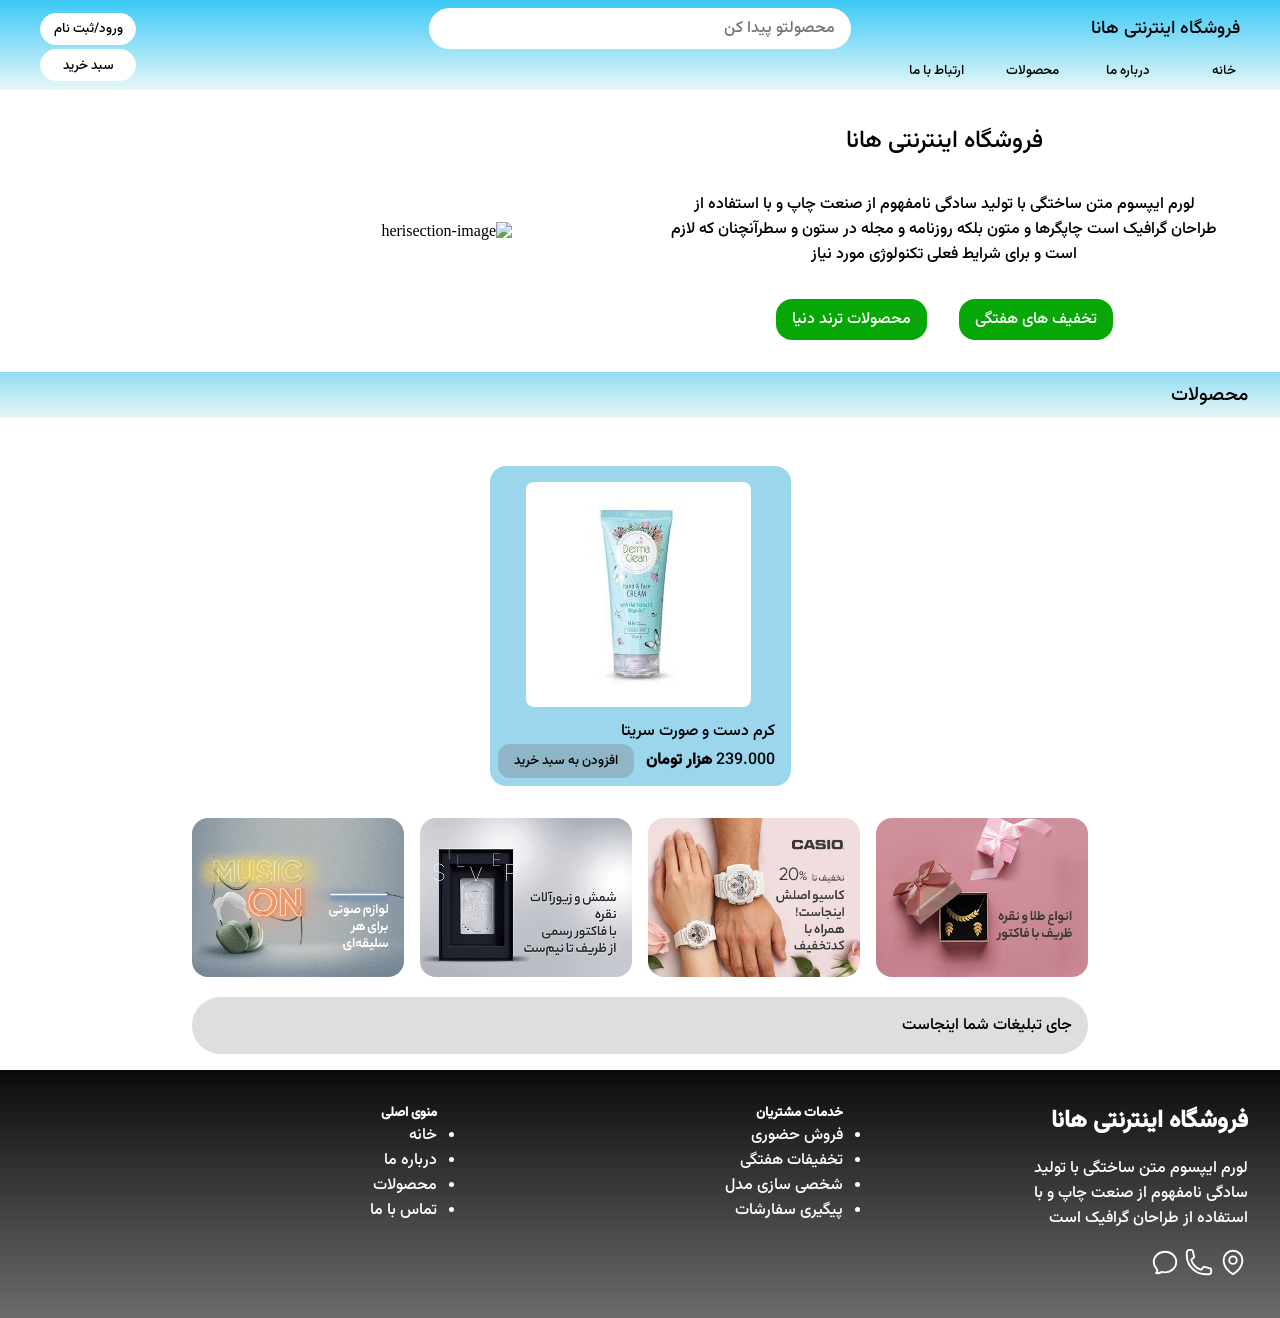
==== index.html @ d246e287 "first commit" ====
<!doctype html>
<html lang="IR-fa" dir="rtl">
  <head>
    <meta charset="UTF-8" />
    <meta name="viewport" content="width=device-width, initial-scale=1.0" />
    <title>hannashope</title>
    <link rel="stylesheet" href="style.css" />
  </head>
  <body>
    <nav>
      <div class="navbar">
        <p>فروشگاه اینترنتی هانا</p>
        <input
          type="search"
          name="searchBox"
          id="searchBox "
          placeholder="محصولتو پیدا کن"
        />
        <button href="#" id="singin">ورود/ثبت نام</button>
        <div class="nav-items">
          <a href="index.html">خانه</a>
          <a href="#">درباره ما</a>
          <a href="./pages/product.html">محصولات</a>
          <a
            href="./pages/contactus.html
          "
            >ارتباط با ما</a
          >
        </div>
        <div id="buycontant">
          <button id="buy">سبد خرید</button>
        </div>
      </div>
    </nav>

    <section class="herosection">
      <div id="herosection-text">
        <p id="title">فروشگاه اینترنتی هانا</p>
        <p id="slogan">
          لورم ایپسوم متن ساختگی با تولید سادگی نامفهوم از صنعت چاپ و با استفاده
          از طراحان گرافیک است چاپگرها و متون بلکه روزنامه و مجله در ستون و
          سطرآنچنان که لازم است و برای شرایط فعلی تکنولوژی مورد نیاز
        </p>
        <div id="herosection-link">
          <a href="#">تخفیف های هفتگی</a>
          <a href="#">محصولات ترند دنیا</a>
        </div>
      </div>
      <div id="herosection-imags">
        <img src="../imgs/bdn2D8Bsgq.gif" alt="herisection-image" />
      </div>
    </section>
    <section class="proudectbar">
      <p id="proudectbar-title">محصولات</p>
      <div id="proudectCard">
        <img src="../imgs/image.png" alt="hands creame" />
        <a href="pages/nextpage.html">کرم دست و صورت سریتا</a>
        <p>
          239.000
          <strong>هزار تومان</strong>
        </p>
        <button id="buyButton">افزودن به سبد خرید</button>
      </div>
    </section>
    <section id="adscontaner">
      <div class="adsitems">
        <a href="#">
          <img src="../imgs/1.webp" alt="" />
        </a>
      </div>
      <div class="adsitems">
        <a href="#">
          <img src="../imgs/2.webp" alt="" />
        </a>
      </div>
      <div class="adsitems">
        <a href="#">
          <img src="../imgs/3.gif" alt="" />
        </a>
      </div>
      <div class="adsitems">
        <a href="#">
          <img src="../imgs/4.gif" alt="" />
        </a>
      </div>
      <div>
        <p>جای تبلیغات شما اینجاست</p>
      </div>
    </section>
    <footer class="footer">
      <div id="footer-logo">
        <h2>فروشگاه اینترنتی هانا</h2>
        <p>
          لورم ایپسوم متن ساختگی با تولید سادگی نامفهوم از صنعت چاپ و با استفاده
          از طراحان گرافیک است
        </p>
        <div id="footer-link">
          <a href="#">
            <svg
              xmlns="http://www.w3.org/2000/svg"
              fill="none"
              viewBox="0 0 24 24"
              stroke-width="1.5"
              stroke="currentColor"
              class="size-6"
            >
              <path
                stroke-linecap="round"
                stroke-linejoin="round"
                d="M15 10.5a3 3 0 1 1-6 0 3 3 0 0 1 6 0Z"
              />
              <path
                stroke-linecap="round"
                stroke-linejoin="round"
                d="M19.5 10.5c0 7.142-7.5 11.25-7.5 11.25S4.5 17.642 4.5 10.5a7.5 7.5 0 1 1 15 0Z"
              />
            </svg>
          </a>
          <a href="#">
            <svg
              xmlns="http://www.w3.org/2000/svg"
              fill="none"
              viewBox="0 0 24 24"
              stroke-width="1.5"
              stroke="currentColor"
              class="size-6"
            >
              <path
                stroke-linecap="round"
                stroke-linejoin="round"
                d="M2.25 6.75c0 8.284 6.716 15 15 15h2.25a2.25 2.25 0 0 0 2.25-2.25v-1.372c0-.516-.351-.966-.852-1.091l-4.423-1.106c-.44-.11-.902.055-1.173.417l-.97 1.293c-.282.376-.769.542-1.21.38a12.035 12.035 0 0 1-7.143-7.143c-.162-.441.004-.928.38-1.21l1.293-.97c.363-.271.527-.734.417-1.173L6.963 3.102a1.125 1.125 0 0 0-1.091-.852H4.5A2.25 2.25 0 0 0 2.25 4.5v2.25Z"
              />
            </svg>
          </a>
          <a href="">
            <svg
              xmlns="http://www.w3.org/2000/svg"
              fill="none"
              viewBox="0 0 24 24"
              stroke-width="1.5"
              stroke="currentColor"
              class="size-6"
            >
              <path
                stroke-linecap="round"
                stroke-linejoin="round"
                d="M12 20.25c4.97 0 9-3.694 9-8.25s-4.03-8.25-9-8.25S3 7.444 3 12c0 2.104.859 4.023 2.273 5.48.432.447.74 1.04.586 1.641a4.483 4.483 0 0 1-.923 1.785A5.969 5.969 0 0 0 6 21c1.282 0 2.47-.402 3.445-1.087.81.22 1.668.337 2.555.337Z"
              />
            </svg>
          </a>
        </div>
      </div>
      <div id="footer-none">
        <h5>خدمات مشتریان</h5>
        <a href="">
          <ul>
            <li>فروش حضوری</li>
            <li>تخفیفات هفتگی</li>
            <li>شخصی سازی مدل</li>
            <li>پیگیری سفارشات</li>
          </ul>
        </a>
      </div>
      <div id="footer-nav">
        <h5>منوی اصلی</h5>
        <a href="">
          <ul>
            <li>خانه</li>
            <li>درباره ما</li>
            <li>محصولات</li>
            <li>تماس با ما</li>
          </ul>
        </a>
      </div>
    </footer>
  </body>
</html>
---- style.css ----
@font-face {
  font-family: "new";
  /* src: url(fonts/B\ Ziba_0.ttf); */
  src: url(fonts/webfonts/Vazirmatn-Medium.woff2);
}
@font-face {
  font-family: "funy";
  src: url(../fonts/B\ Ziba_0.ttf);
}
* {
  margin: 0;
  padding: 0;
}
a {
  text-decoration-line: none;
}

/* nav bar style */
.navbar {
  background: linear-gradient(to bottom, #3bc9f5, #dcf3f5ab);
  display: grid;
  /* background-color: #91dcf3; */
  grid-template-columns: repeat(3, 1fr);
  padding: 0.5rem;
  grid-template-rows: 0fr 0.8fr;
  /* position: fixed;
  z-index: 999;
  width: 100%; */
}
.navbar p {
  font-family: "new";
  margin-right: 2rem;
  font-weight: 500;
  align-self: center;
  font-size: large;
}

input[type="search"] {
  border: none;
  border-radius: 1.5rem;
  font-size: medium;
  padding: 0.5rem 1rem;
  cursor: pointer;
  outline: none;
  font-family: "new";
}

#singin,
#buy {
  background-color: white;
  border: 0.01px solid rgb(255, 255, 255);
  border-radius: 1rem;
  margin-left: 2rem;
  width: 6rem;
  font-family: "new";
  font-size: smaller;
  cursor: pointer;
  height: 2rem;
  justify-self: end;
  align-self: center;
  transition: 0.2s ease-in-out;
}
#singin:hover,
#buy:hover {
  transform: scale(1.02);
}
#buycontant {
  grid-column: 3/4;
  justify-items: center;
  justify-self: end;
}
@media only screen and (max-width: 600px) {
  .navbar {
    grid-template-columns: repeat(2, 1fr);
  }
}
/* nav bar items style */
.nav-items {
  display: grid;
  grid-template-columns: repeat(4, 6rem);
  justify-items: center;
  align-self: end;
}
.nav-items a {
  font-family: "new";
  font-size: smaller;
  color: black;
  transition: 0.3 ease-in-out;
}
.nav-items a:hover {
  transform: translateY(2px);
}

/*herosection  */
@media only screen and (max-width: 600px) {
  .herosection {
    flex-direction: column-reverse;
    align-content: center;
    justify-content: center;
  }
  #herosection-link a {
    width: 100%;
    font-size: small;
  }
}
.herosection {
  display: flex;
  padding: 2rem;
  align-items: center;
  /* padding-top: 8rem; */
}
#herosection-imags {
  flex: 1;
}
#herosection-imags img {
  width: 60%;
  margin-right: 8rem;
}
#herosection-text {
  flex: 1;
  display: flex;
  flex-direction: column;
  align-items: center;
  gap: 2rem;
}
#slogan {
  font-family: "new";
  font-weight: 200;
  width: 90%;
  align-items: center;
  text-align: center;
}
#title {
  font-family: "new";
  font-size: x-large;
}
#herosection-link {
  display: flex;
  flex-direction: row;
  gap: 2rem;
}
#herosection-link a {
  font-family: "new";
  padding: 0.5rem 1rem;
  border-radius: 1rem;
  color: white;
  background-color: rgb(7, 167, 7);
}
#herosection-link a:hover {
  background-color: rgb(5, 136, 5);
}

/* prodactcards */
#proudectbar-title {
  background: linear-gradient(to bottom, #91dcf3, #dcf3f5ab);
  padding: 0.5rem 2rem;
  font-family: "new";
  font-size: larger;
  font-weight: 300;
  margin-bottom: 3rem;
}
#proudectCard {
  background-color: rgba(114, 197, 230, 0.705);
  width: fit-content;
  padding: 0.5rem;
  border-radius: 1rem;
  margin: 0 auto;
}

#proudectCard a {
  color: black;
  font-family: "new";
  padding-top: 0.5rem;
  display: block;
  margin-right: 0.5rem;
  transition: 0.4s ease-in-out;
}
#proudectCard a:hover {
  transform: translateX(-3px);
}
#proudectCard a:link {
  text-decoration: none;
}
#proudectCard p {
  font-family: "new";
  display: inline-block;
  margin-right: 0.5rem;
}
#proudectCard img {
  border-radius: 0.5rem;
  margin-right: 2rem;
  margin-top: 0.5rem;
}
#buyButton {
  border: none;
  background-color: rgba(114, 108, 108, 0.3);
  margin-right: 0.5rem;
  padding: 0.4rem 1rem;
  border-radius: 0.75rem;
  font-family: "new";
  cursor: pointer;
  transition: 0.2s ease-in-out;
}

#buyButton:hover {
  transform: scale(1.03);
  background-color: rgba(236, 234, 234, 0.705);
}

/* ADS SECTION */
#adscontaner {
  display: grid;
  grid-template-rows: 1fr auto;
  grid-template-columns: repeat(4, 1fr);
  width: 70%;
  margin: 1rem auto;
  gap: 1rem;
  padding-top: 1rem;
  grid-row: 1/5;
}
#adscontaner div img {
  border-radius: 1rem;
  width: 100%;
  transition: 0.3s ease-in-out;
}
#adscontaner div:nth-child(5) {
  background-color: rgb(223, 221, 224);
  grid-column: 1/5;
  justify-items: center;
  padding: 1rem;
  border-radius: 2rem;
  font-family: "new";
  font-weight: 300;
}
.adsitems a img:hover {
  transform: scale(1.05);
}
/* footer */
.footer {
  background: linear-gradient(to bottom, #0b0b0b, #212323ab);
  color: white;
  font-family: "new";
  padding: 2rem;
  display: flex;
}
.footer a {
  color: white;
}
.footer li:hover {
  color: rgb(72, 174, 229);
}
footer div {
  flex: 1;
}
#footer-logo {
  display: flex;
  flex-direction: column;
  gap: 1rem;
}
#footer-logo p {
  width: 60%;
}
#footer-link a svg {
  width: 30px;
}
.footer ul {
  display: inline-block;
}
::marker {
}

/* product page style */
.product {
  width: 80%;
  margin: 2rem auto;
}
#productbox {
  gap: 1rem;
  display: flex;
  flex-wrap: wrap;
  justify-content: space-between;
}
.product h4 {
  font-size: x-large;
  font-weight: 700;
  font-family: "funy";
  padding: 1rem 0.5rem;
}

/* contact us style */
#contactcountainar {
  display: flex;
  flex-direction: column;
  align-items: center;
  margin-top: 2rem;
}
.form {
  border-radius: 1rem;
  background-color: #91dcf3;
  padding: 1rem;
  width: 40%;
  margin: 1rem auto;
  display: grid;
  grid-template-columns: repeat(2, 1fr);
  grid-template-rows: repeat(6, 1fr);
  gap: 1rem;
}

#contactcountainar h2 {
  font-family: "new";
  font-weight: 400;
}
.form div {
  display: flex;
  flex-direction: column;
  gap: 0.5rem;
}
.form div:nth-child(6) {
  grid-column: 1/3;
}
textarea {
  resize: none;
}

.form label {
  font-family: "new";
  font-weight: 300;
}

.form input,
textarea {
  outline: none;
  border: 0.5px solid gray;
  border-radius: 0.5rem;
  padding: 0.5rem;
  direction: rtl;
}
input[type="reset"],
input[type="submit"] {
  background-color: rgb(4, 150, 4);
  font-family: "new";
  border: none;
  font-size: medium;
}
input[type="reset"]:hover,
input[type="submit"]:hover {
  background-color: green;
  cursor: pointer;
}
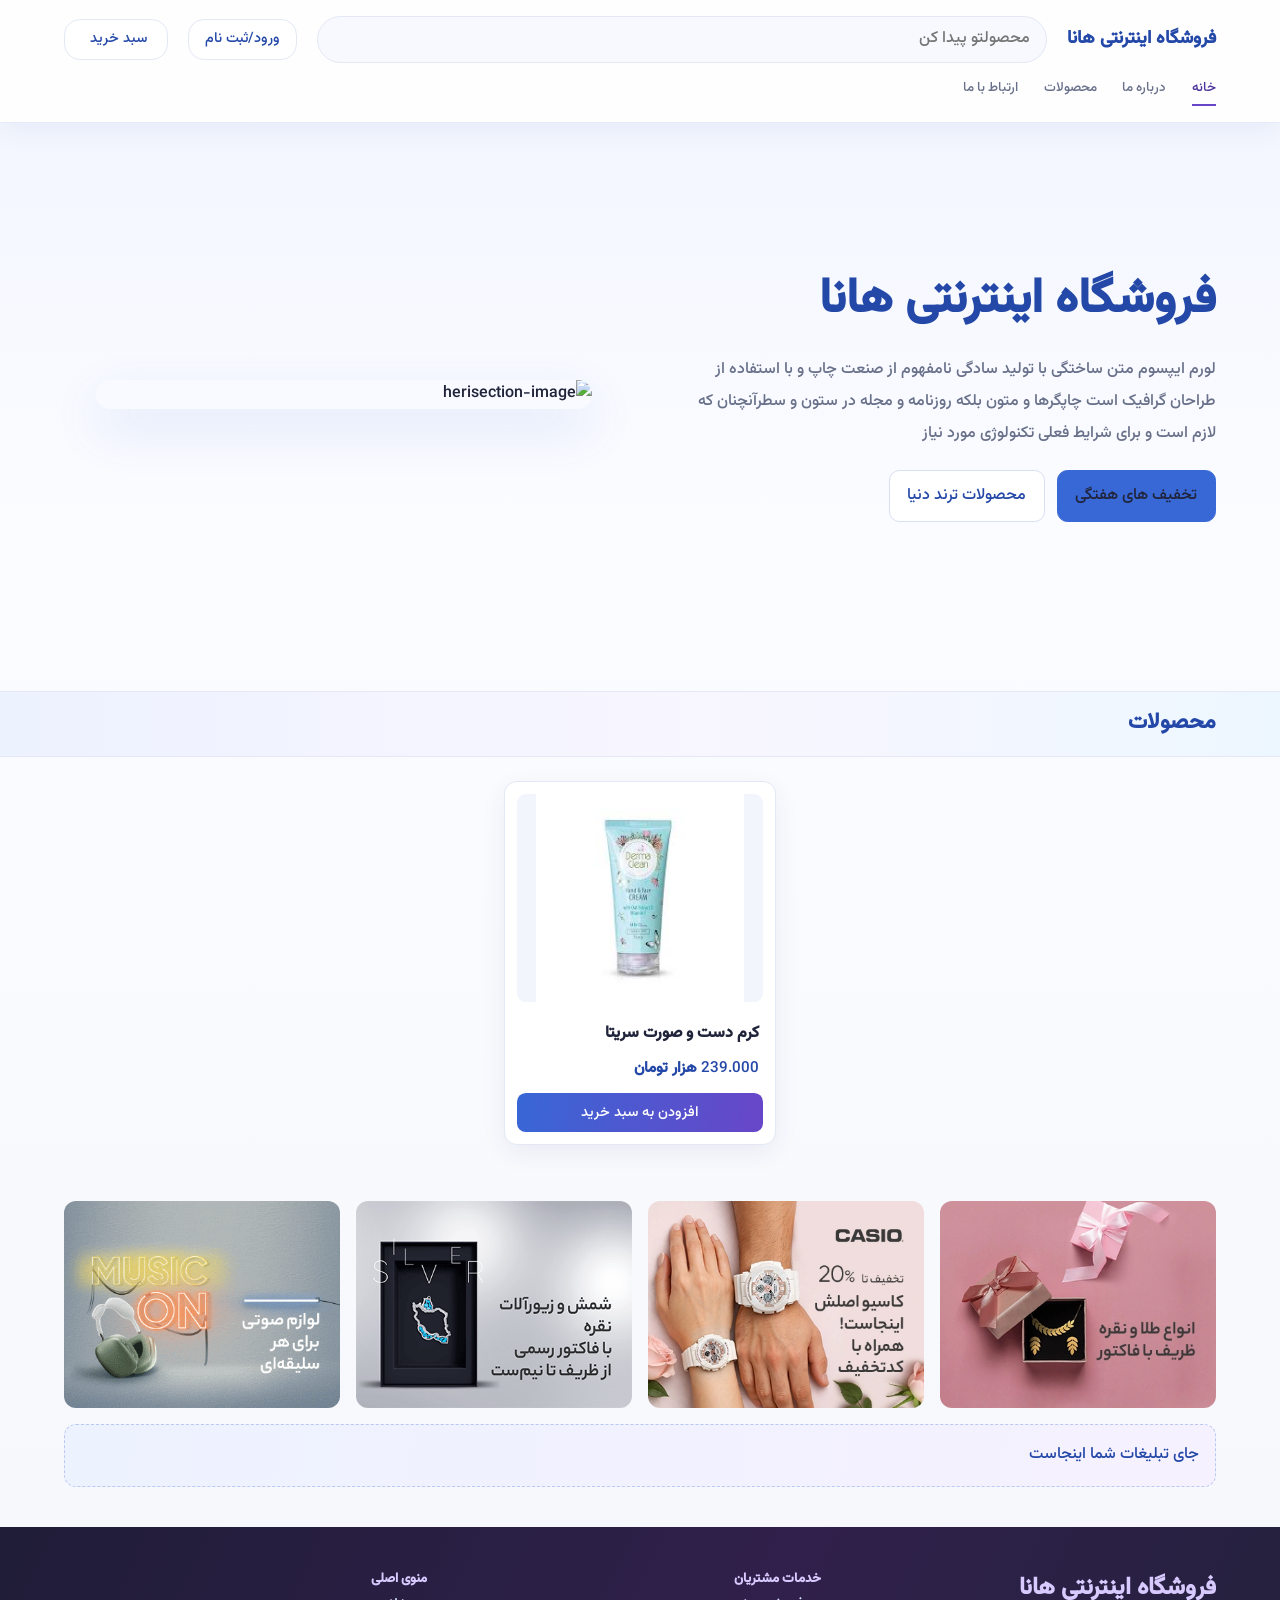
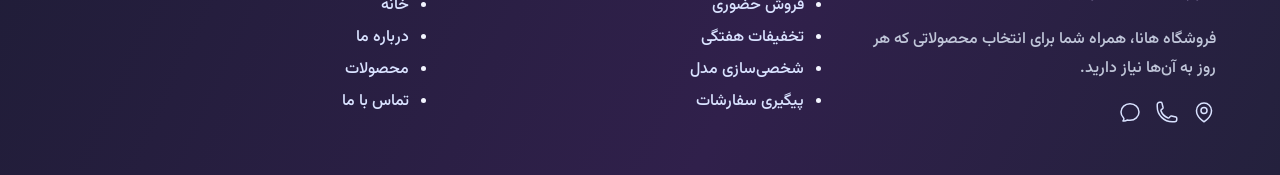
==== commit 1afcd5a9: "edit ui ux & add js" ====
--- a/index.html
+++ b/index.html
@@ -1,37 +1,14 @@
 <!doctype html>
-<html lang="IR-fa" dir="rtl">
+<html lang="fa" dir="rtl">
   <head>
     <meta charset="UTF-8" />
     <meta name="viewport" content="width=device-width, initial-scale=1.0" />
     <title>hannashope</title>
     <link rel="stylesheet" href="style.css" />
+    <script src="site-shell.js" data-root="" defer></script>
   </head>
   <body>
-    <nav>
-      <div class="navbar">
-        <p>فروشگاه اینترنتی هانا</p>
-        <input
-          type="search"
-          name="searchBox"
-          id="searchBox "
-          placeholder="محصولتو پیدا کن"
-        />
-        <button href="#" id="singin">ورود/ثبت نام</button>
-        <div class="nav-items">
-          <a href="index.html">خانه</a>
-          <a href="#">درباره ما</a>
-          <a href="./pages/product.html">محصولات</a>
-          <a
-            href="./pages/contactus.html
-          "
-            >ارتباط با ما</a
-          >
-        </div>
-        <div id="buycontant">
-          <button id="buy">سبد خرید</button>
-        </div>
-      </div>
-    </nav>
+    <header id="site-header"></header>
 
     <section class="herosection">
       <div id="herosection-text">
@@ -47,13 +24,13 @@
         </div>
       </div>
       <div id="herosection-imags">
-        <img src="../imgs/bdn2D8Bsgq.gif" alt="herisection-image" />
+        <img src="imgs/bdn2D8Bsgq.gif" alt="herisection-image" />
       </div>
     </section>
     <section class="proudectbar">
       <p id="proudectbar-title">محصولات</p>
       <div id="proudectCard">
-        <img src="../imgs/image.png" alt="hands creame" />
+        <img src="imgs/image.png" alt="hands creame" />
         <a href="pages/nextpage.html">کرم دست و صورت سریتا</a>
         <p>
           239.000
@@ -65,113 +42,28 @@
     <section id="adscontaner">
       <div class="adsitems">
         <a href="#">
-          <img src="../imgs/1.webp" alt="" />
+          <img src="imgs/1.webp" alt="" />
         </a>
       </div>
       <div class="adsitems">
         <a href="#">
-          <img src="../imgs/2.webp" alt="" />
+          <img src="imgs/2.webp" alt="" />
         </a>
       </div>
       <div class="adsitems">
         <a href="#">
-          <img src="../imgs/3.gif" alt="" />
+          <img src="imgs/3.gif" alt="" />
         </a>
       </div>
       <div class="adsitems">
         <a href="#">
-          <img src="../imgs/4.gif" alt="" />
+          <img src="imgs/4.gif" alt="" />
         </a>
       </div>
       <div>
         <p>جای تبلیغات شما اینجاست</p>
       </div>
     </section>
-    <footer class="footer">
-      <div id="footer-logo">
-        <h2>فروشگاه اینترنتی هانا</h2>
-        <p>
-          لورم ایپسوم متن ساختگی با تولید سادگی نامفهوم از صنعت چاپ و با استفاده
-          از طراحان گرافیک است
-        </p>
-        <div id="footer-link">
-          <a href="#">
-            <svg
-              xmlns="http://www.w3.org/2000/svg"
-              fill="none"
-              viewBox="0 0 24 24"
-              stroke-width="1.5"
-              stroke="currentColor"
-              class="size-6"
-            >
-              <path
-                stroke-linecap="round"
-                stroke-linejoin="round"
-                d="M15 10.5a3 3 0 1 1-6 0 3 3 0 0 1 6 0Z"
-              />
-              <path
-                stroke-linecap="round"
-                stroke-linejoin="round"
-                d="M19.5 10.5c0 7.142-7.5 11.25-7.5 11.25S4.5 17.642 4.5 10.5a7.5 7.5 0 1 1 15 0Z"
-              />
-            </svg>
-          </a>
-          <a href="#">
-            <svg
-              xmlns="http://www.w3.org/2000/svg"
-              fill="none"
-              viewBox="0 0 24 24"
-              stroke-width="1.5"
-              stroke="currentColor"
-              class="size-6"
-            >
-              <path
-                stroke-linecap="round"
-                stroke-linejoin="round"
-                d="M2.25 6.75c0 8.284 6.716 15 15 15h2.25a2.25 2.25 0 0 0 2.25-2.25v-1.372c0-.516-.351-.966-.852-1.091l-4.423-1.106c-.44-.11-.902.055-1.173.417l-.97 1.293c-.282.376-.769.542-1.21.38a12.035 12.035 0 0 1-7.143-7.143c-.162-.441.004-.928.38-1.21l1.293-.97c.363-.271.527-.734.417-1.173L6.963 3.102a1.125 1.125 0 0 0-1.091-.852H4.5A2.25 2.25 0 0 0 2.25 4.5v2.25Z"
-              />
-            </svg>
-          </a>
-          <a href="">
-            <svg
-              xmlns="http://www.w3.org/2000/svg"
-              fill="none"
-              viewBox="0 0 24 24"
-              stroke-width="1.5"
-              stroke="currentColor"
-              class="size-6"
-            >
-              <path
-                stroke-linecap="round"
-                stroke-linejoin="round"
-                d="M12 20.25c4.97 0 9-3.694 9-8.25s-4.03-8.25-9-8.25S3 7.444 3 12c0 2.104.859 4.023 2.273 5.48.432.447.74 1.04.586 1.641a4.483 4.483 0 0 1-.923 1.785A5.969 5.969 0 0 0 6 21c1.282 0 2.47-.402 3.445-1.087.81.22 1.668.337 2.555.337Z"
-              />
-            </svg>
-          </a>
-        </div>
-      </div>
-      <div id="footer-none">
-        <h5>خدمات مشتریان</h5>
-        <a href="">
-          <ul>
-            <li>فروش حضوری</li>
-            <li>تخفیفات هفتگی</li>
-            <li>شخصی سازی مدل</li>
-            <li>پیگیری سفارشات</li>
-          </ul>
-        </a>
-      </div>
-      <div id="footer-nav">
-        <h5>منوی اصلی</h5>
-        <a href="">
-          <ul>
-            <li>خانه</li>
-            <li>درباره ما</li>
-            <li>محصولات</li>
-            <li>تماس با ما</li>
-          </ul>
-        </a>
-      </div>
-    </footer>
+    <footer id="site-footer" class="footer"></footer>
   </body>
 </html>
--- a/style.css
+++ b/style.css
@@ -1,11 +1,6 @@
 @font-face {
   font-family: "new";
-  /* src: url(fonts/B\ Ziba_0.ttf); */
   src: url(fonts/webfonts/Vazirmatn-Medium.woff2);
-}
-@font-face {
-  font-family: "funy";
-  src: url(../fonts/B\ Ziba_0.ttf);
 }
 * {
   margin: 0;
@@ -60,44 +55,12 @@
   align-self: center;
   transition: 0.2s ease-in-out;
 }
-#singin:hover,
-#buy:hover {
-  transform: scale(1.02);
-}
-#buycontant {
-  grid-column: 3/4;
-  justify-items: center;
-  justify-self: end;
-}
-@media only screen and (max-width: 600px) {
-  .navbar {
-    grid-template-columns: repeat(2, 1fr);
-  }
-}
 /* nav bar items style */
-.nav-items {
-  display: grid;
-  grid-template-columns: repeat(4, 6rem);
-  justify-items: center;
-  align-self: end;
-}
 .nav-items a {
-  font-family: "new";
   font-size: smaller;
-  color: black;
-  transition: 0.3 ease-in-out;
-}
-.nav-items a:hover {
-  transform: translateY(2px);
-}
-
+}
 /*herosection  */
 @media only screen and (max-width: 600px) {
-  .herosection {
-    flex-direction: column-reverse;
-    align-content: center;
-    justify-content: center;
-  }
   #herosection-link a {
     width: 100%;
     font-size: small;
@@ -139,17 +102,6 @@
   flex-direction: row;
   gap: 2rem;
 }
-#herosection-link a {
-  font-family: "new";
-  padding: 0.5rem 1rem;
-  border-radius: 1rem;
-  color: white;
-  background-color: rgb(7, 167, 7);
-}
-#herosection-link a:hover {
-  background-color: rgb(5, 136, 5);
-}
-
 /* prodactcards */
 #proudectbar-title {
   background: linear-gradient(to bottom, #91dcf3, #dcf3f5ab);
@@ -159,8 +111,9 @@
   font-weight: 300;
   margin-bottom: 3rem;
 }
-#proudectCard {
-  background-color: rgba(114, 197, 230, 0.705);
+#proudectCard,
+.product-card {
+  background-color: rgb(169 123 233 / 28%);
   width: fit-content;
   padding: 0.5rem;
   border-radius: 1rem;
@@ -177,9 +130,7 @@
 }
 #proudectCard a:hover {
   transform: translateX(-3px);
-}
-#proudectCard a:link {
-  text-decoration: none;
+
 }
 #proudectCard p {
   font-family: "new";
@@ -266,25 +217,14 @@
 .footer ul {
   display: inline-block;
 }
-::marker {
-}
 
 /* product page style */
 .product {
-  width: 80%;
-  margin: 2rem auto;
-}
-#productbox {
-  gap: 1rem;
-  display: flex;
-  flex-wrap: wrap;
-  justify-content: space-between;
+  width: min(90%, 1200px);
+  margin: 2.5rem auto 4rem;
 }
 .product h4 {
-  font-size: x-large;
   font-weight: 700;
-  font-family: "funy";
-  padding: 1rem 0.5rem;
 }
 
 /* contact us style */
@@ -347,3 +287,1120 @@
   background-color: green;
   cursor: pointer;
 }
+
+/* Unified blue-violet storefront refresh */
+:root {
+  color-scheme: light;
+  --ink: #20243a;
+  --muted: #68708a;
+  --blue: #3867d6;
+  --blue-dark: #2448a8;
+  --violet: #6846c8;
+  --violet-dark: #4c329b;
+  --soft-violet: #f0ebff;
+  --green: #16834b;
+  --green-dark: #10663a;
+  --soft-green: #e8f6ee;
+  --line: #e3e8f4;
+  --surface: #ffffff;
+  --canvas: #f5f7fc;
+  --soft-blue: #eaf1ff;
+}
+
+html {
+  scroll-behavior: smooth;
+  background: var(--canvas);
+}
+
+body {
+  min-height: 100vh;
+  color: var(--ink);
+  background: linear-gradient(
+    180deg,
+    #f1f5ff 0,
+    #fbfcff 34rem,
+    var(--canvas) 100%
+  );
+  font-family: "new", sans-serif;
+  line-height: 1.8;
+}
+
+button,
+input,
+textarea {
+  font: inherit;
+}
+
+a {
+  color: inherit;
+}
+
+.navbar {
+  position: relative;
+  z-index: 2;
+  grid-template-columns: auto minmax(12rem, 1fr) auto auto;
+  grid-template-rows: auto auto;
+  align-items: center;
+  gap: 0.65rem 1.25rem;
+  padding: 1rem max(5vw, calc((100vw - 1200px) / 2));
+  background: rgba(255, 255, 255, 0.94);
+  border-bottom: 1px solid rgba(56, 103, 214, 0.12);
+  box-shadow: 0 8px 28px rgba(36, 57, 112, 0.06);
+}
+
+.navbar p {
+  margin: 0;
+  color: var(--blue-dark);
+  font-weight: 700;
+  white-space: nowrap;
+}
+
+.navbar p .brand-link {
+  color: inherit;
+}
+
+input[type="search"] {
+  min-width: 0;
+  width: 100%;
+  border: 1px solid var(--line);
+  background: #f7f9ff;
+  color: var(--ink);
+}
+
+input[type="search"]:focus,
+.form input:focus,
+.form textarea:focus {
+  border-color: var(--violet);
+  box-shadow: 0 0 0 3px rgba(104, 70, 200, 0.15);
+}
+
+#singin,
+#buy {
+  display: inline-flex;
+  align-items: center;
+  justify-content: center;
+  gap: 0.35rem;
+  width: auto;
+  min-width: 6.5rem;
+  height: 2.6rem;
+  margin: 0;
+  padding: 0.35rem 1rem;
+  border: 1px solid var(--line);
+  color: var(--blue-dark);
+  background: var(--surface);
+  font-size: 0.9rem;
+}
+
+#buy {
+  box-sizing: border-box;
+  text-decoration: none;
+}
+
+.cart-count {
+  color: var(--green-dark);
+  font-size: 0.78rem;
+  font-weight: 700;
+}
+
+#singin:hover,
+#buy:hover {
+  border-color: #b9c9f2;
+  background: var(--soft-blue);
+  transform: translateY(-1px);
+}
+
+.nav-items {
+  grid-column: 1 / 4;
+  display: flex;
+  flex-wrap: wrap;
+  gap: 0.35rem 1.6rem;
+  align-self: center;
+}
+
+.nav-items a {
+  padding: 0.2rem 0;
+  border-bottom: 2px solid transparent;
+  color: var(--muted);
+  transition:
+    color 0.2s ease,
+    border-color 0.2s ease;
+}
+
+.nav-items a:hover,
+.nav-items a[aria-current="page"] {
+  border-color: var(--violet);
+  color: var(--violet-dark);
+  transform: none;
+}
+
+#buycontant {
+  grid-column: 4;
+  grid-row: 1;
+  justify-self: end;
+}
+
+.herosection {
+  max-width: 1200px;
+  min-height: 28rem;
+  margin: 1rem auto 2.5rem;
+  padding: 2rem 5vw;
+  gap: 2rem;
+}
+
+#herosection-text {
+  align-items: flex-start;
+  gap: 1.25rem;
+}
+
+#title {
+  color: var(--blue-dark);
+  font-size: clamp(1.8rem, 4vw, 3rem);
+  font-weight: 700;
+  line-height: 1.4;
+}
+
+#slogan {
+  width: min(100%, 34rem);
+  color: var(--muted);
+  text-align: right;
+  line-height: 2;
+}
+
+#herosection-imags {
+  display: grid;
+  min-width: 0;
+  place-items: center;
+}
+
+#herosection-imags img {
+  width: min(100%, 31rem);
+  max-height: 22rem;
+  margin: 0;
+  border-radius: 1.5rem;
+  object-fit: cover;
+  box-shadow: 0 20px 50px rgba(56, 103, 214, 0.14);
+}
+
+#herosection-link {
+  flex-wrap: wrap;
+  gap: 0.75rem;
+}
+
+#herosection-link a {
+  border: 1px solid var(--blue);
+  border-radius: 0.65rem;
+  background: var(--blue);
+  padding: 0.65rem 1.1rem;
+  transition:
+    background 0.2s ease,
+    transform 0.2s ease;
+}
+
+#herosection-link a + a {
+  border-color: #d8dff3;
+  color: var(--blue-dark);
+  background: var(--surface);
+}
+
+#herosection-link a:hover {
+  background: var(--blue-dark);
+  transform: translateY(-2px);
+}
+
+#herosection-link a + a:hover {
+  background: var(--soft-blue);
+}
+
+#proudectbar-title {
+  margin: 0 auto 1.5rem;
+  padding: 0.8rem max(5vw, calc((100vw - 1200px) / 2));
+  border-block: 1px solid var(--line);
+  color: var(--blue-dark);
+  background: linear-gradient(90deg, #edf2ff, #f8f6ff 55%, #edf7ff);
+  font-size: 1.35rem;
+  font-weight: 700;
+}
+
+#proudectCard {
+  width: min(100% - 2rem, 17rem);
+  box-sizing: border-box;
+  overflow: hidden;
+  padding: 0.75rem;
+  border: 1px solid var(--line);
+  border-radius: 0.8rem;
+  margin: 0 auto 1rem;
+  background: var(--surface);
+  box-shadow: 0 8px 24px rgba(36, 57, 112, 0.07);
+  transition:
+    transform 0.22s ease,
+    box-shadow 0.22s ease;
+}
+
+#proudectCard:hover,
+.product-card:hover {
+  transform: translateY(-4px);
+  box-shadow: 0 14px 32px rgba(36, 57, 112, 0.13);
+}
+
+#proudectCard img,
+.product-card img {
+  display: block;
+  width: 100%;
+  height: 13rem;
+  box-sizing: border-box;
+  margin: 0;
+  border-radius: 0.55rem;
+  background: #f2f5fb;
+  object-fit: contain;
+}
+
+#proudectCard a,
+.product-card a {
+  margin: 0.65rem 0.25rem 0.25rem;
+  color: var(--ink);
+  font-weight: 600;
+}
+
+#proudectCard a:hover,
+.product-card a:hover {
+  color: var(--blue);
+  transform: none;
+}
+
+#proudectCard p,
+.product-card p {
+  display: block;
+  margin: 0.35rem 0.25rem 0.7rem;
+  color: var(--blue-dark);
+  font-size: 0.95rem;
+}
+
+#buyButton {
+  width: 100%;
+  margin: 0;
+  border-radius: 0.55rem;
+  color: white;
+  background: linear-gradient(100deg, var(--blue), var(--violet));
+  font-size: 0.9rem;
+}
+
+#buyButton:hover {
+  color: white;
+  background: var(--blue-dark);
+  transform: translateY(-1px);
+}
+
+.product h4 {
+  padding: 0 0 1rem;
+  color: var(--blue-dark);
+  font-family: "new", sans-serif;
+  font-size: 1.65rem;
+}
+
+#productbox {
+  display: grid;
+  grid-template-columns: repeat(auto-fit, minmax(min(100%, 15rem), 1fr));
+  justify-items: center;
+  gap: 1.25rem;
+}
+
+#productbox .product-card {
+  width: 100%;
+  max-width: 19rem;
+  margin: 0;
+}
+
+.product-card {
+  display: flex;
+  min-height: 100%;
+  flex-direction: column;
+}
+
+.product-card .product-category {
+  margin: 0.65rem 0.25rem 0;
+  color: var(--violet);
+  font-size: 0.78rem;
+  font-weight: 700;
+}
+
+.product-card .product-summary {
+  margin: 0.15rem 0.25rem 0.75rem;
+  color: var(--muted);
+  font-size: 0.84rem;
+  line-height: 1.8;
+}
+
+.product-card .product-price {
+  margin-top: auto;
+  font-weight: 700;
+}
+
+.product-card .product-action {
+  display: block;
+  margin-top: 0.25rem;
+  padding: 0.45rem 0.75rem;
+  border-radius: 0.55rem;
+  color: #fff;
+  background: linear-gradient(100deg, var(--blue), var(--violet));
+  text-align: center;
+  transition:
+    filter 0.2s ease,
+    transform 0.2s ease;
+}
+
+button.product-action {
+  width: 100%;
+  border: 0;
+  font: inherit;
+  cursor: pointer;
+}
+
+.product-card .product-action:hover {
+  filter: brightness(0.92);
+  transform: translateY(-1px);
+}
+
+.product-detail-layout {
+  display: grid;
+  grid-template-columns: minmax(0, 1fr) minmax(16rem, 1fr);
+  gap: 1.5rem;
+  align-items: start;
+}
+
+.product-detail-image {
+  display: grid;
+  min-height: 25rem;
+  place-items: center;
+  padding: 1rem;
+  border: 1px solid var(--line);
+  border-radius: 0.8rem;
+  background: linear-gradient(145deg, #f0ebff, #eef4ff 65%, #fff);
+}
+
+.product-detail-image img {
+  width: 100%;
+  max-height: 24rem;
+  object-fit: contain;
+  border-radius: 0.5rem;
+}
+
+.product-detail-copy {
+  padding: 1.5rem;
+  border: 1px solid var(--line);
+  border-radius: 0.8rem;
+  background: var(--surface);
+  box-shadow: 0 8px 24px rgba(36, 57, 112, 0.06);
+}
+
+.product-detail-copy .product-category {
+  color: var(--violet);
+  font-weight: 700;
+}
+
+.product-detail-copy h1 {
+  margin: 0.35rem 0 0.75rem;
+  color: var(--blue-dark);
+  font-size: 1.6rem;
+}
+
+.product-detail-copy .product-description {
+  margin-bottom: 1rem;
+  color: var(--muted);
+}
+
+.product-specs {
+  display: grid;
+  grid-template-columns: repeat(2, minmax(0, 1fr));
+  gap: 0.65rem;
+  margin: 1rem 0;
+}
+
+.product-specs div {
+  padding: 0.65rem;
+  border-radius: 0.5rem;
+  background: var(--soft-violet);
+}
+
+.product-specs dt {
+  color: var(--muted);
+  font-size: 0.78rem;
+}
+
+.product-specs dd {
+  color: var(--violet-dark);
+  font-weight: 700;
+}
+
+.product-detail-price {
+  display: block;
+  margin: 1rem 0;
+  color: var(--violet-dark);
+  font-size: 1.25rem;
+}
+
+.related-product-link {
+  display: block;
+  padding: 0.55rem 0;
+  border-bottom: 1px solid var(--line);
+  color: var(--ink);
+}
+
+.related-product-link:hover {
+  color: var(--violet-dark);
+}
+
+.cart-page {
+  width: min(92%, 1100px);
+  min-height: 55vh;
+  margin: 2.5rem auto 4rem;
+}
+
+.cart-heading {
+  display: flex;
+  align-items: end;
+  justify-content: space-between;
+  gap: 1rem;
+  padding-bottom: 1rem;
+  border-bottom: 1px solid var(--line);
+}
+
+.cart-eyebrow {
+  margin: 0;
+  color: var(--violet);
+  font-size: 0.85rem;
+  font-weight: 700;
+}
+
+.cart-heading h1 {
+  color: var(--blue-dark);
+  font-size: 1.8rem;
+}
+
+.cart-continue {
+  color: var(--violet-dark);
+  text-decoration: underline;
+  text-underline-offset: 0.2rem;
+}
+
+.cart-layout {
+  display: grid;
+  grid-template-columns: minmax(0, 1fr) minmax(16rem, 20rem);
+  align-items: start;
+  gap: 1.25rem;
+  margin-top: 1.25rem;
+}
+
+.cart-items {
+  display: grid;
+  gap: 0.75rem;
+}
+
+.cart-item,
+.cart-summary,
+.cart-empty {
+  border: 1px solid var(--line);
+  border-radius: 0.8rem;
+  background: var(--surface);
+  box-shadow: 0 8px 24px rgba(36, 57, 112, 0.06);
+}
+
+.cart-item {
+  display: grid;
+  grid-template-columns: 6.5rem minmax(0, 1fr) auto;
+  align-items: center;
+  gap: 1rem;
+  padding: 1rem;
+}
+
+.cart-item-image {
+  display: grid;
+  width: 6.5rem;
+  aspect-ratio: 1;
+  place-items: center;
+  overflow: hidden;
+  border-radius: 0.55rem;
+  background: #f5f6fb;
+}
+
+.cart-item-image img {
+  width: 100%;
+  height: 100%;
+  object-fit: contain;
+}
+
+.cart-item-info .product-category {
+  margin: 0;
+  color: var(--violet);
+  font-size: 0.78rem;
+}
+
+.cart-item-info h2 {
+  font-size: 1rem;
+}
+
+.cart-item-info h2 a {
+  color: var(--ink);
+}
+
+.cart-item-volume {
+  margin: 0.15rem 0;
+  color: var(--muted);
+  font-size: 0.85rem;
+}
+
+.cart-remove {
+  border: 0;
+  padding: 0;
+  color: #a34a58;
+  background: transparent;
+  font-size: 0.82rem;
+  cursor: pointer;
+}
+
+.cart-item-controls {
+  display: grid;
+  justify-items: end;
+  gap: 0.75rem;
+  white-space: nowrap;
+}
+
+.cart-item-controls > strong {
+  color: var(--blue-dark);
+  font-size: 0.9rem;
+}
+
+.quantity-control {
+  display: inline-flex;
+  align-items: center;
+  gap: 0.6rem;
+  padding: 0.2rem;
+  border: 1px solid #cae7d5;
+  border-radius: 0.55rem;
+  background: var(--soft-green);
+}
+
+.quantity-control button {
+  width: 2rem;
+  height: 2rem;
+  border: 0;
+  border-radius: 0.4rem;
+  color: var(--green-dark);
+  background: transparent;
+  font-size: 1.1rem;
+  cursor: pointer;
+}
+
+.quantity-control button:hover {
+  color: #fff;
+  background: var(--green);
+}
+
+.cart-summary {
+  position: sticky;
+  top: 1rem;
+  padding: 1.25rem;
+}
+
+.cart-summary h2 {
+  margin-bottom: 1rem;
+  color: var(--blue-dark);
+  font-size: 1.1rem;
+}
+
+.cart-summary p {
+  display: flex;
+  align-items: center;
+  justify-content: space-between;
+  gap: 0.75rem;
+  margin: 0;
+  padding: 0.65rem 0;
+  color: var(--muted);
+}
+
+.cart-summary .cart-total {
+  margin-top: 0.35rem;
+  border-top: 1px solid var(--line);
+  color: var(--ink);
+}
+
+.cart-total strong {
+  color: var(--green-dark);
+}
+
+.cart-checkout {
+  display: block;
+  width: 100%;
+  box-sizing: border-box;
+  margin-top: 0.85rem;
+  padding: 0.65rem 1rem;
+  border: 0;
+  border-radius: 0.55rem;
+  color: #fff;
+  background: var(--green);
+  font: inherit;
+  font-weight: 700;
+  text-align: center;
+  text-decoration: none;
+  cursor: pointer;
+  transition:
+    background 0.2s ease,
+    transform 0.2s ease;
+}
+
+.cart-checkout:hover {
+  color: #fff;
+  background: var(--green-dark);
+  transform: translateY(-1px);
+}
+
+.cart-summary small {
+  display: block;
+  margin-top: 0.7rem;
+  color: var(--muted);
+  line-height: 1.7;
+}
+
+.cart-empty {
+  display: grid;
+  justify-items: center;
+  padding: 3rem 1rem;
+  margin-top: 1.5rem;
+  text-align: center;
+}
+
+.cart-empty-mark {
+  display: grid;
+  width: 3.5rem;
+  aspect-ratio: 1;
+  place-items: center;
+  border-radius: 50%;
+  color: var(--green-dark);
+  background: var(--soft-green);
+  font-size: 2rem;
+}
+
+.cart-empty h2 {
+  margin-top: 0.75rem;
+  color: var(--blue-dark);
+  font-size: 1.25rem;
+}
+
+.cart-empty p {
+  margin: 0.25rem 0;
+  color: var(--muted);
+}
+
+.add-to-cart-button {
+  color: #fff;
+  background: var(--green);
+}
+
+.product-detail-copy .add-to-cart-button {
+  display: block;
+  width: 100%;
+  box-sizing: border-box;
+  min-height: 2.8rem;
+  padding: 0.55rem 1rem;
+  border: 0;
+  border-radius: 0.55rem;
+  color: #fff;
+  background: var(--green);
+  font: inherit;
+  font-weight: 700;
+  cursor: pointer;
+}
+
+.add-to-cart-button:hover {
+  background: var(--green-dark);
+}
+
+.product-detail-copy .add-to-cart-button:hover {
+  color: #fff;
+  background: var(--green-dark);
+}
+
+.image-unavailable {
+  display: grid;
+  min-height: 12rem;
+  place-items: center;
+  border-radius: 0.55rem;
+  color: var(--muted);
+  background: linear-gradient(145deg, #f0ebff, #eef4ff);
+  font-size: 0.85rem;
+}
+
+#adscontaner {
+  width: min(90%, 1200px);
+  grid-template-rows: auto auto;
+  margin: 2.5rem auto;
+  gap: 1rem;
+}
+
+#adscontaner div img {
+  display: block;
+  height: 100%;
+  min-height: 8rem;
+  object-fit: cover;
+  border-radius: 0.75rem;
+}
+
+#adscontaner div:nth-child(5) {
+  border: 1px dashed #b9c9f2;
+  border-radius: 0.75rem;
+  color: var(--blue-dark);
+  background: linear-gradient(100deg, #edf2ff, #f6f1ff);
+}
+
+.footer {
+  flex-wrap: wrap;
+  gap: 2rem;
+  padding: 2.5rem max(5vw, calc((100vw - 1200px) / 2));
+  background: linear-gradient(115deg, #201d38, #30204b 58%, #24213d);
+  color: #f3f5ff;
+}
+
+.footer h2,
+.footer h5 {
+  color: #d8caff;
+}
+
+.footer a {
+  color: #d9e2ff;
+  transition: color 0.2s ease;
+}
+
+.footer a:hover,
+.footer li:hover {
+  color: #d1baff;
+}
+
+footer div {
+  min-width: 10rem;
+}
+
+#footer-logo p {
+  width: min(100%, 24rem);
+  color: #c0c6d9;
+}
+
+.footer ul {
+  padding-right: 1.1rem;
+}
+
+#footer-link {
+  display: flex;
+  gap: 0.8rem;
+}
+
+#footer-link a svg {
+  width: 1.5rem;
+  height: 1.5rem;
+}
+
+.footer li a {
+  display: inline-block;
+  padding: 0.1rem 0;
+}
+
+#contactcountainar {
+  min-height: 60vh;
+  margin: 3rem auto 5rem;
+  padding: 0 1rem;
+}
+
+#contactcountainar h2 {
+  color: var(--blue-dark);
+  font-size: 1.7rem;
+  font-weight: 700;
+}
+
+.form {
+  width: min(100%, 48rem);
+  box-sizing: border-box;
+  grid-template-rows: auto;
+  border: 1px solid var(--line);
+  border-radius: 0.8rem;
+  background: var(--surface);
+  box-shadow: 0 12px 34px rgba(36, 57, 112, 0.08);
+}
+
+.form label {
+  color: var(--ink);
+  font-weight: 500;
+}
+
+.form input,
+.form textarea {
+  box-sizing: border-box;
+  width: 100%;
+  border: 1px solid var(--line);
+  background: #fbfcff;
+}
+
+.form textarea {
+  min-height: 7rem;
+}
+
+.form div:nth-last-child(-n + 2) {
+  align-self: end;
+}
+
+input[type="reset"],
+input[type="submit"] {
+  min-height: 2.7rem;
+  border-radius: 0.55rem;
+  color: white;
+  background: var(--blue);
+}
+
+input[type="reset"] {
+  color: var(--blue-dark);
+  background: var(--soft-blue);
+}
+
+input[type="reset"]:hover,
+input[type="submit"]:hover {
+  background: var(--violet);
+}
+
+.wholePage {
+  display: grid;
+  width: min(92%, 1200px);
+  gap: 2rem;
+  grid-template-columns: minmax(0, 3fr) minmax(12rem, 1fr);
+  margin: 2.5rem auto;
+}
+
+.asidebar > div {
+  border: 1px solid var(--line);
+  border-radius: 0.8rem;
+  background: var(--surface);
+  box-shadow: 0 8px 24px rgba(36, 57, 112, 0.06);
+}
+
+.asidebar {
+  display: grid;
+  align-content: start;
+  gap: 1rem;
+}
+
+.asidebar > div {
+  padding: 1rem;
+}
+
+.asidebar p {
+  width: auto;
+  padding: 0 0 0.5rem;
+  border-bottom: 1px solid var(--line);
+  color: var(--blue-dark);
+  background: transparent;
+  font-weight: 700;
+}
+
+.asidebar ul {
+  padding-right: 1.25rem;
+}
+
+.asidebar a {
+  color: var(--muted);
+}
+
+@media (max-width: 760px) {
+  .navbar {
+    grid-template-columns: minmax(0, 1fr) auto auto;
+    padding: 0.8rem 1rem;
+  }
+
+  .navbar p {
+    grid-column: 1;
+  }
+
+  input[type="search"] {
+    grid-column: 1 / -1;
+    grid-row: 2;
+  }
+
+  #singin {
+    grid-column: 2;
+    grid-row: 1;
+  }
+
+  #buycontant {
+    position: static;
+    grid-column: 3;
+    grid-row: 1;
+  }
+
+  .nav-items {
+    grid-column: 1 / -1;
+    grid-row: 3;
+    gap: 0.25rem 1rem;
+  }
+
+  #buy {
+    min-width: 5.5rem;
+  }
+
+  .herosection {
+    min-height: 0;
+    margin: 0 auto 2rem;
+    padding: 2rem 1.25rem;
+    flex-direction: column-reverse;
+    align-items: stretch;
+  }
+
+  #herosection-text {
+    align-items: center;
+    text-align: center;
+  }
+
+  #slogan {
+    text-align: center;
+  }
+
+  #herosection-imags img {
+    max-height: 17rem;
+  }
+
+  #adscontaner {
+    grid-template-columns: repeat(2, minmax(0, 1fr));
+  }
+
+  #adscontaner div:nth-child(5) {
+    grid-column: 1 / -1;
+  }
+
+  .wholePage {
+    grid-template-columns: 1fr;
+  }
+
+  .cart-layout {
+    grid-template-columns: 1fr;
+  }
+
+  .cart-summary {
+    position: static;
+  }
+
+  .product-detail-layout {
+    grid-template-columns: 1fr;
+  }
+
+  .product-detail-image {
+    min-height: 18rem;
+  }
+
+  .asidebar {
+    grid-template-columns: repeat(auto-fit, minmax(10rem, 1fr));
+  }
+}
+
+@media (max-width: 520px) {
+  .navbar {
+    grid-template-columns: repeat(2, minmax(0, 1fr));
+  }
+
+  .navbar p {
+    grid-column: 1 / -1;
+    grid-row: 1;
+    justify-self: center;
+  }
+
+  input[type="search"] {
+    grid-column: 1 / -1;
+    grid-row: 2;
+  }
+
+  #singin {
+    grid-column: 1;
+    grid-row: 3;
+    justify-self: stretch;
+  }
+
+  #buycontant {
+    grid-column: 2;
+    grid-row: 3;
+    justify-self: stretch;
+  }
+
+  #buy {
+    width: 100%;
+  }
+
+  .nav-items {
+    grid-column: 1 / -1;
+    grid-row: 4;
+  }
+
+  .form {
+    grid-template-columns: 1fr;
+    gap: 0.8rem;
+  }
+
+  .form div:nth-child(6) {
+    grid-column: 1;
+  }
+
+  .form div:nth-last-child(-n + 2) {
+    grid-column: 1;
+  }
+
+  #herosection-link {
+    width: 100%;
+    flex-direction: column;
+    gap: 0.65rem;
+  }
+
+  #herosection-link a {
+    box-sizing: border-box;
+    width: 100%;
+    text-align: center;
+  }
+
+  .footer {
+    flex-direction: column;
+    gap: 1.5rem;
+  }
+
+  .cart-page {
+    width: min(94%, 1100px);
+    margin-top: 1.5rem;
+  }
+
+  .cart-heading {
+    align-items: center;
+  }
+
+  .cart-item {
+    grid-template-columns: 4.75rem minmax(0, 1fr);
+    gap: 0.75rem;
+    padding: 0.75rem;
+  }
+
+  .cart-item-image {
+    width: 4.75rem;
+  }
+
+  .cart-item-controls {
+    grid-column: 2;
+    grid-row: 2;
+    display: flex;
+    align-items: center;
+    justify-content: space-between;
+    width: 100%;
+  }
+
+  .cart-item-info {
+    grid-column: 2;
+    grid-row: 1;
+  }
+}
+
+@media (prefers-reduced-motion: reduce) {
+  *,
+  *::before,
+  *::after {
+    scroll-behavior: auto !important;
+    transition-duration: 0.01ms !important;
+  }
+}
